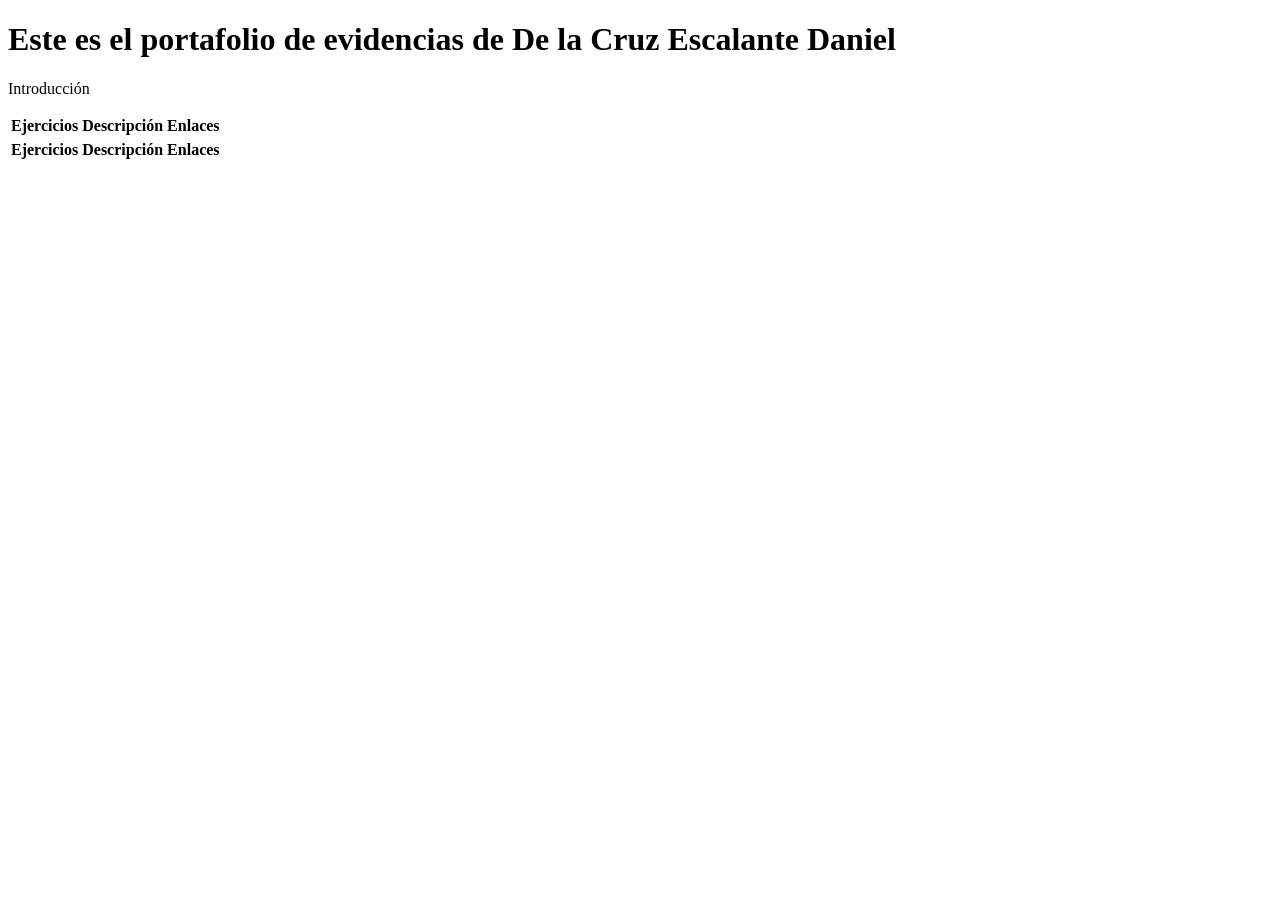
==== index.html @ 18c38a2e "modificamos el index por olvido mío" ====
<!DOCTYPE html>
<html lang="en">
<head>
    <meta charset="UTF-8">
    <meta name="viewport" content="width=device-width, initial-scale=1.0">
    <title>Portafolio de Evidencias de De la Cruz Escalante Daniel</title>
</head>
<body>
    <div class="container">
        <div class="content">
            <div class="titulo">
                <h1>Este es el portafolio de evidencias de De la Cruz Escalante Daniel</h1>
                <p>Introducción</p>
            </div>
            <div class="tablas">
                <table class="tablaPS">
                    <tr>
                        <th>Ejercicios</th>
                        <th>Descripción</th>
                        <th>Enlaces</th>
                    </tr>
                </table>
                <table class="tablaISD">
                    <tr>
                        <th>Ejercicios</th>
                        <th>Descripción</th>
                        <th>Enlaces</th>
                    </tr>
                </table>
            </div>
        </div>
    </div>
</body>
</html>
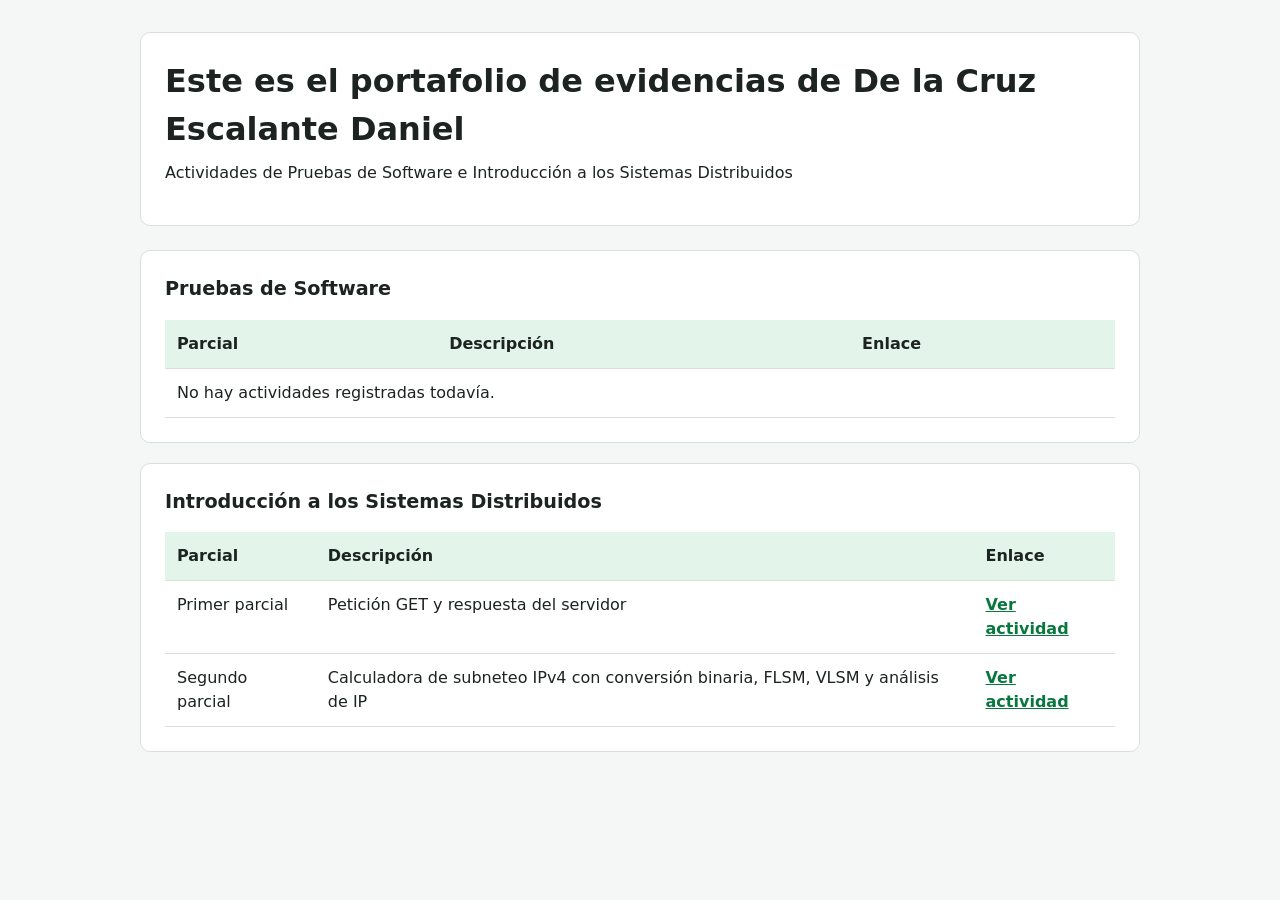
==== commit cd80ec6a: "subo la tarea de subteneo para mandarla" ====
--- a/index.html
+++ b/index.html
@@ -1,32 +1,146 @@
 <!DOCTYPE html>
-<html lang="en">
+<html lang="es">
 <head>
     <meta charset="UTF-8">
     <meta name="viewport" content="width=device-width, initial-scale=1.0">
     <title>Portafolio de Evidencias de De la Cruz Escalante Daniel</title>
+    <style>
+        * {
+            box-sizing: border-box;
+        }
+
+        body {
+            margin: 0;
+            padding: 32px 16px;
+            color: #1c2321;
+            background: #f4f7f5;
+            font-family: "Segoe UI", system-ui, sans-serif;
+            line-height: 1.5;
+        }
+
+        .container {
+            max-width: 1000px;
+            margin: 0 auto;
+        }
+
+        .titulo,
+        .tabla-contenedor {
+            padding: 24px;
+            border: 1px solid #d8e0dc;
+            border-radius: 10px;
+            background: #fff;
+        }
+
+        .titulo {
+            margin-bottom: 24px;
+        }
+
+        h1,
+        h2,
+        p {
+            margin-top: 0;
+        }
+
+        h1 {
+            margin-bottom: 8px;
+        }
+
+        h2 {
+            font-size: 1.2rem;
+        }
+
+        .tablas {
+            display: grid;
+            gap: 20px;
+        }
+
+        .tabla-contenedor {
+            overflow-x: auto;
+        }
+
+        table {
+            width: 100%;
+            border-collapse: collapse;
+            text-align: left;
+        }
+
+        th,
+        td {
+            padding: 12px;
+            border-bottom: 1px solid #d8e0dc;
+            vertical-align: top;
+        }
+
+        th {
+            background: #e3f5ea;
+        }
+
+        a {
+            color: #08783e;
+            font-weight: 600;
+        }
+
+        @media (max-width: 600px) {
+            body {
+                padding: 16px 10px;
+            }
+
+            .titulo,
+            .tabla-contenedor {
+                padding: 16px;
+            }
+        }
+    </style>
 </head>
 <body>
     <div class="container">
         <div class="content">
             <div class="titulo">
                 <h1>Este es el portafolio de evidencias de De la Cruz Escalante Daniel</h1>
-                <p>Introducción</p>
+                <p>Actividades de Pruebas de Software e Introducción a los Sistemas Distribuidos</p>
             </div>
             <div class="tablas">
-                <table class="tablaPS">
-                    <tr>
-                        <th>Ejercicios</th>
-                        <th>Descripción</th>
-                        <th>Enlaces</th>
-                    </tr>
-                </table>
-                <table class="tablaISD">
-                    <tr>
-                        <th>Ejercicios</th>
-                        <th>Descripción</th>
-                        <th>Enlaces</th>
-                    </tr>
-                </table>
+                <section class="tabla-contenedor">
+                    <h2>Pruebas de Software</h2>
+                    <table class="tablaPS">
+                        <thead>
+                            <tr>
+                                <th>Parcial</th>
+                                <th>Descripción</th>
+                                <th>Enlace</th>
+                            </tr>
+                        </thead>
+                        <tbody>
+                            <tr>
+                                <td colspan="3">No hay actividades registradas todavía.</td>
+                            </tr>
+                        </tbody>
+                    </table>
+                </section>
+                <section class="tabla-contenedor">
+                    <h2>Introducción a los Sistemas Distribuidos</h2>
+                    <table class="tablaISD">
+                        <thead>
+                            <tr>
+                                <th>Parcial</th>
+                                <th>Descripción</th>
+                                <th>Enlace</th>
+                            </tr>
+                        </thead>
+                        <tbody>
+                            <tr>
+                                <td>Primer parcial</td>
+                                <td>Petición GET y respuesta del servidor</td>
+                                <td><a href="ActividadesISD/PrimerParcial/cliente.html">Ver actividad</a></td>
+                            </tr>
+                            <tr>
+                                <td>Segundo parcial</td>
+                                <td>Calculadora de subneteo IPv4 con conversión binaria, FLSM, VLSM y análisis de IP</td>
+                                <td><a href="ActividadesISD/SegundoParcial/Subneteo/index.html">Ver actividad</a></td>
+                            </tr>
+                        </tbody>
+                    </table>
+                </section>
             </div>
         </div>
     </div>
